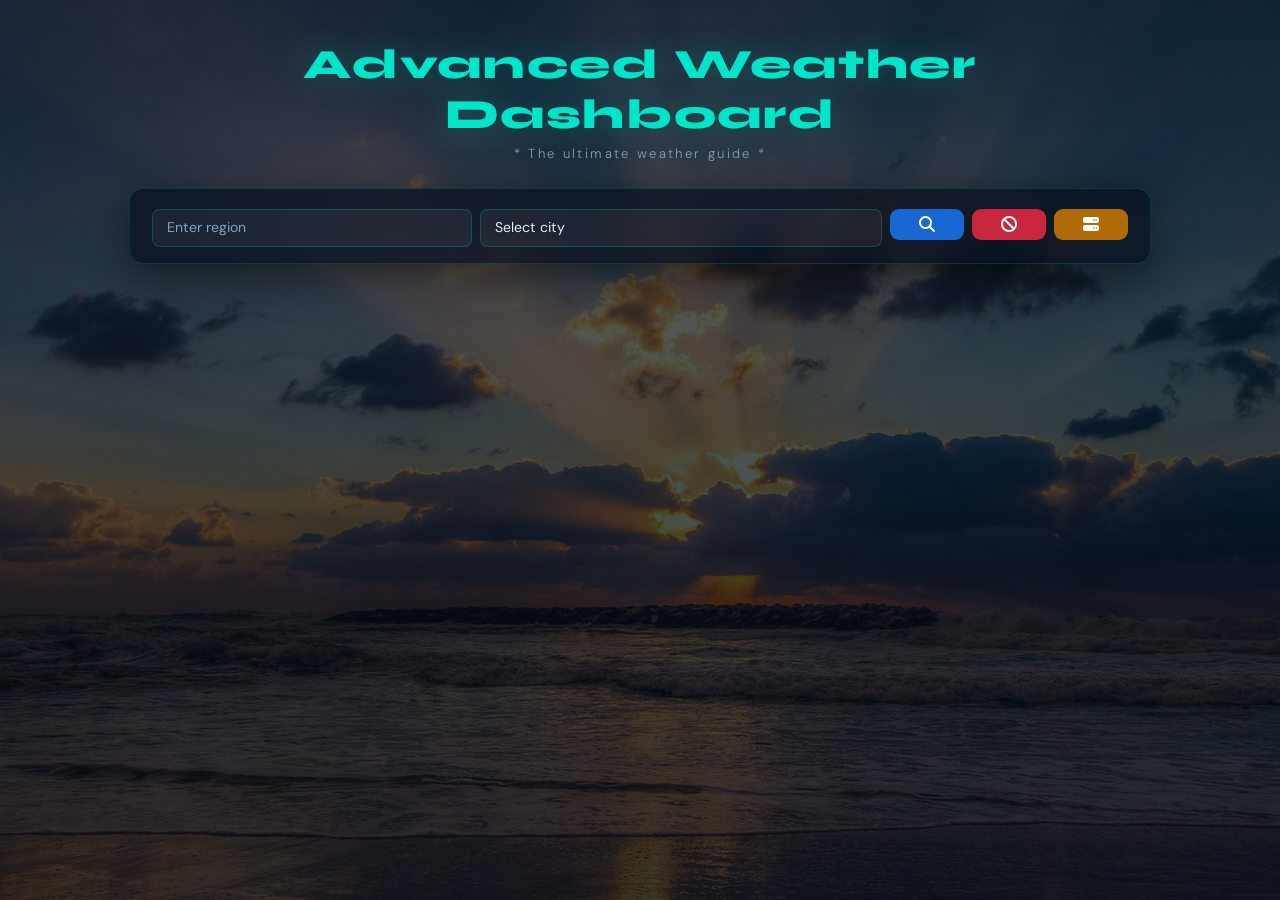
==== index.html @ b050d739 "adjusted style.css file for background image" ====
<!DOCTYPE html>
<html lang="en">
<head>
  <meta charset="UTF-8" />
  <meta name="viewport" content="width=device-width, initial-scale=1.0" />
  <title>Advanced Weather Dashboard</title>

  <!-- Bootstrap 5 -->
  <link rel="stylesheet" href="https://cdn.jsdelivr.net/npm/bootstrap@5.3.2/dist/css/bootstrap.min.css" />
  <!-- Font Awesome -->
  <link rel="stylesheet" href="https://cdnjs.cloudflare.com/ajax/libs/font-awesome/6.5.1/css/all.min.css" />
  <!-- Google Fonts: Syne (display) + DM Sans (body) -->
  <link href="https://fonts.googleapis.com/css2?family=Syne:wght@600;700;800&family=DM+Sans:ital,wght@0,300;0,400;0,500;1,300&display=swap" rel="stylesheet" />
  <!-- OpenLayers -->
  <link rel="stylesheet" href="https://cdn.jsdelivr.net/npm/ol@v10.8.0/ol.css" />
  <!-- App styles -->
  <link rel="stylesheet" href="src/css/style.css" />
</head>
<body>

  <!-- ── LOADING OVERLAY ─────────────────────────── -->
  <div id="loading-overlay" aria-hidden="true">
    <div class="spinner-border" role="status"></div>
    <p>Fetching weather data…</p>
  </div>

  <!-- ── HEADER / SEARCH ─────────────────────────── -->
  <header id="header-section">
    <div class="container-fluid px-3 px-md-4">
      <div class="row justify-content-center">
        <div class="col-12 col-xl-10">

          <div class="text-center mb-4">
            <h1 class="dashboard-title">Advanced Weather Dashboard</h1>
            <p class="dashboard-subtitle">* The ultimate weather guide *</p>
          </div>

          <div class="search-card">
            <div class="row g-2 align-items-start">

              <!-- Region input -->
              <div class="col-12 col-md-4">
                <input
                  type="text"
                  id="region-input"
                  class="form-control custom-input"
                  placeholder="Enter region"
                  autocomplete="off"
                />
                <div class="field-error" id="region-error">Please enter your region!</div>
              </div>

              <!-- City select -->
              <div class="col-12 col-md-5">
                <select id="city-select" class="form-select custom-input">
                  <option value="">Select city</option>
                  <option value="Nicosia">Nicosia</option>
                  <option value="Limassol">Limassol</option>
                  <option value="Larnaca">Larnaca</option>
                  <option value="Paphos">Paphos</option>
                  <option value="Famagusta">Famagusta</option>
                  <option value="Kyrenia">Kyrenia</option>
                  <option value="Ammochostos">Ammochostos</option>
                </select>
                <div class="field-error" id="city-error">Please select your city!</div>
              </div>

              <!-- Action buttons -->
              <div class="col-12 col-md-3 d-flex gap-2">
                <button id="btn-search" class="btn btn-action btn-search flex-fill" title="Search">
                  <i class="fa-solid fa-search"></i>
                </button>
                <button id="btn-clear" class="btn btn-action btn-clear flex-fill" title="Clear">
                  <i class="fa-solid fa-ban"></i>
                </button>
                <button id="btn-log" class="btn btn-action btn-log flex-fill" title="Log">
                  <i class="fa-solid fa-server"></i>
                </button>
              </div>

            </div>
          </div>

        </div>
      </div>
    </div>
  </header>

  <!-- ── DIVIDER 1 ─────────────────────────────────── -->
  <hr class="section-divider hidden" id="divider-1" />

  <!-- ── RESULTS (tabs) ────────────────────────────── -->
  <section id="results-section" class="hidden">
    <div class="container-fluid px-3 px-md-4">
      <div class="row justify-content-center">
        <div class="col-12 col-xl-10">

          <ul class="nav nav-tabs weather-tabs mb-3" id="weatherTabs" role="tablist">
            <li class="nav-item" role="presentation">
              <button class="nav-link active" data-bs-toggle="tab" data-bs-target="#tab-now" role="tab">
                Right Now
              </button>
            </li>
            <li class="nav-item" role="presentation">
              <button class="nav-link" data-bs-toggle="tab" data-bs-target="#tab-24h" role="tab">
                Next 24 hours
              </button>
            </li>
          </ul>

          <div class="tab-content">

            <!-- TAB 1 — RIGHT NOW -->
            <div class="tab-pane fade show active" id="tab-now" role="tabpanel">
              <div class="row g-3">

                <!-- Current weather table -->
                <div class="col-12 col-md-6">
                  <div class="weather-card h-100">
                    <div class="row align-items-center mb-3 g-2">
                      <div class="col-4 text-center">
                        <img id="weather-icon" src="" alt="weather icon" class="weather-icon-lg" />
                      </div>
                      <div class="col-8">
                        <div class="weather-desc"  id="weather-description">--</div>
                        <div class="weather-temp">
                          <span id="weather-temp-val">--</span>
                          <span class="temp-unit">°C</span>
                        </div>
                        <div class="weather-hilo">
                          <span class="temp-low"  id="w-temp-min">L:--°C</span>
                          <span class="hilo-sep">|</span>
                          <span class="temp-high" id="w-temp-max">H:--°C</span>
                        </div>
                      </div>
                    </div>
                    <table class="table table-sm weather-table mb-0">
                      <tbody>
                        <tr><td class="label-col">Pressure</td>    <td id="w-pressure">--</td></tr>
                        <tr><td class="label-col">Humidity</td>    <td id="w-humidity">--</td></tr>
                        <tr><td class="label-col">Wind Speed</td>  <td id="w-wind">--</td></tr>
                        <tr><td class="label-col">Cloud Cover</td> <td id="w-clouds">--</td></tr>
                        <tr><td class="label-col">Sunrise</td>     <td id="w-sunrise">--</td></tr>
                        <tr><td class="label-col">Sunset</td>      <td id="w-sunset">--</td></tr>
                      </tbody>
                    </table>
                  </div>
                </div>

                <!-- Map -->
                <div class="col-12 col-md-6">
                  <div class="weather-card map-wrapper h-100">
                    <div id="map"></div>
                  </div>
                </div>

              </div>
            </div>

            <!-- TAB 2 — NEXT 24H -->
            <div class="tab-pane fade" id="tab-24h" role="tabpanel">
              <div class="weather-card">
                <div class="table-responsive">
                  <table class="table table-sm forecast-table mb-0">
                    <thead>
                      <tr>
                        <th>Time</th>
                        <th>Summary</th>
                        <th>Temp</th>
                        <th>Cloud Cover</th>
                        <th>Details</th>
                      </tr>
                    </thead>
                    <tbody id="forecast-tbody"></tbody>
                  </table>
                </div>
              </div>
            </div>

          </div><!-- /tab-content -->
        </div>
      </div>
    </div>
  </section>

  <!-- ── DIVIDER 2 ─────────────────────────────────── -->
  <hr class="section-divider hidden" id="divider-2" />

  <!-- ── CHARTS ─────────────────────────────────────── -->
  <section id="charts-section" class="hidden">
    <div class="container-fluid px-3 px-md-4">
      <div class="row justify-content-center">
        <div class="col-12 col-xl-10">

          <!-- Gauges -->
          <div class="weather-card mb-3">
            <p class="card-section-title" id="gauges-title">Weather extremes within next 5 days</p>
            <div class="row">
              <div class="col-12 col-md-4"><div id="gauge-temp"></div></div>
              <div class="col-12 col-md-4"><div id="gauge-humidity"></div></div>
              <div class="col-12 col-md-4"><div id="gauge-pressure"></div></div>
            </div>
          </div>

          <!-- Line charts -->
          <div class="weather-card mb-3">
            <p class="card-section-title" id="charts-title">Weather Forecast</p>
            <div class="row">
              <div class="col-12 col-md-4"><div id="chart-temp"></div></div>
              <div class="col-12 col-md-4"><div id="chart-humidity"></div></div>
              <div class="col-12 col-md-4"><div id="chart-pressure"></div></div>
            </div>
          </div>

        </div>
      </div>
    </div>
  </section>


  <hr class="section-divider hidden" id="divider-3" />
  <section id="aq-section" class="hidden">
    <div class="container-fluid px-3 px-md-4 pb-5">
      <div class="row justify-content-center">
        <div class="col-12 col-xl-10">
          <div class="weather-card">
            <p class="card-section-title" id="aq-title">Air Quality</p>
            <div class="row text-center aq-grid">
              <div class="col-6 col-md-3 aq-item"><div class="aq-label">AQI</div>             <div class="aq-value" id="aq-aqi">--</div></div>
              <div class="col-6 col-md-3 aq-item"><div class="aq-label">PM2.5</div>           <div class="aq-value" id="aq-pm25">--</div></div>
              <div class="col-6 col-md-3 aq-item"><div class="aq-label">PM10</div>            <div class="aq-value" id="aq-pm10">--</div></div>
              <div class="col-6 col-md-3 aq-item"><div class="aq-label">CO</div>              <div class="aq-value" id="aq-co">--</div></div>
              <div class="col-6 col-md-3 aq-item"><div class="aq-label">NO<sub>2</sub></div>  <div class="aq-value" id="aq-no2">--</div></div>
              <div class="col-6 col-md-3 aq-item"><div class="aq-label">O<sub>3</sub></div>   <div class="aq-value" id="aq-o3">--</div></div>
              <div class="col-6 col-md-3 aq-item"><div class="aq-label">SO<sub>2</sub></div>  <div class="aq-value" id="aq-so2">--</div></div>
              <div class="col-6 col-md-3 aq-item"><div class="aq-label">Dew</div>             <div class="aq-value" id="aq-dew">--</div></div>
            </div>
          </div>
        </div>
      </div>
    </div>
  </section>

  <div class="modal fade" id="forecastModal" tabindex="-1" aria-hidden="true">
    <div class="modal-dialog modal-dialog-centered">
      <div class="modal-content custom-modal">
        <div class="modal-header">
          <h5 class="modal-title" id="forecastModalTitle">Weather Details</h5>
          <button type="button" class="btn-close btn-close-white" data-bs-dismiss="modal"></button>
        </div>
        <div class="modal-body">
          <div class="row align-items-center mb-4">
            <div class="col-4 text-center">
              <img id="modal-icon" src="" alt="icon" class="modal-weather-icon" />
            </div>
            <div class="col-8">
              <p class="modal-weather-desc mb-0" id="modal-weather-text">--</p>
            </div>
          </div>
          <div class="row text-center">
            <div class="col-4">
              <div class="modal-stat-label">Humidity</div>
              <div class="modal-stat-value" id="modal-humidity">--</div>
            </div>
            <div class="col-4">
              <div class="modal-stat-label">Pressure</div>
              <div class="modal-stat-value" id="modal-pressure">--</div>
            </div>
            <div class="col-4">
              <div class="modal-stat-label">Wind Speed</div>
              <div class="modal-stat-value" id="modal-wind">--</div>
            </div>
          </div>
        </div>
        <div class="modal-footer">
          <button type="button" class="btn btn-secondary" data-bs-dismiss="modal">Close</button>
        </div>
      </div>
    </div>
  </div>

  <div class="modal fade" id="logModal" tabindex="-1" aria-hidden="true">
    <div class="modal-dialog modal-dialog-centered modal-lg">
      <div class="modal-content custom-modal">
        <div class="modal-header">
          <h5 class="modal-title">Last 5 requests</h5>
          <button type="button" class="btn-close btn-close-white" data-bs-dismiss="modal"></button>
        </div>
        <div class="modal-body">
          <div class="table-responsive">
            <table class="table table-sm log-table mb-0">
              <thead>
                <tr><th>Time</th><th>Region</th><th>City</th><th>Country</th></tr>
              </thead>
              <tbody id="log-tbody"></tbody>
            </table>
          </div>
        </div>
        <div class="modal-footer">
          <button type="button" class="btn btn-secondary" data-bs-dismiss="modal">Close</button>
        </div>
      </div>
    </div>
  </div>

  <script src="https://cdn.jsdelivr.net/npm/bootstrap@5.3.2/dist/js/bootstrap.bundle.min.js"></script>
  <script src="https://cdn.jsdelivr.net/npm/ol@v10.8.0/dist/ol.js"></script>
  <script src="https://cdn.plot.ly/plotly-3.3.0.min.js"></script>
  <script src="src/js/script.js"></script>

</body>
</html>
---- src/css/style.css ----
/* ================================================================
   ADVANCED WEATHER DASHBOARD — src/style.css
   Aesthetic: Deep-space atmospheric glass, teal/amber accents
   Fonts: Syne (display) + DM Sans (body)
   ================================================================ */

/* ── CSS VARIABLES ──────────────────────────────────────────── */
:root {
  --clr-bg-base:      #040c18;
  --clr-accent:       #00e5c8;       /* teal  */
  --clr-accent-warm:  #ffb347;       /* amber */
  --clr-danger:       #ff4d6d;
  --clr-low-temp:     #60a5fa;       /* blue  */
  --clr-high-temp:    #34d399;       /* green */

  --glass-bg:         rgba(6, 15, 30, 0.70);
  --glass-border:     rgba(0, 229, 200, 0.15);
  --glass-blur:       blur(16px);

  --text-primary:     #dff0f8;
  --text-muted:       #7ba8be;

  --tab-active-bg:    #00e5c8;
  --tab-active-text:  #040c18;

  --radius-card:      14px;
  --radius-btn:       9px;
  --transition:       0.22s ease;

  --font-display:     'Syne', sans-serif;
  --font-body:        'DM Sans', sans-serif;
}

/* ── RESET / BASE ───────────────────────────────────────────── */
*, *::before, *::after { box-sizing: border-box; }

html {
  scroll-behavior: smooth;
}

body {
  min-height: 100vh;
  margin: 0;
  font-family: var(--font-body);
  font-weight: 400;
  font-size: 0.92rem;
  color: var(--text-primary);
  background:
    linear-gradient(170deg, rgba(4,12,24,0.62) 0%, rgba(4,12,24,0.80) 100%),
    url('../../public/sunset.jpg') no-repeat center center fixed,
    linear-gradient(160deg, #040c18 0%, #071828 50%, #0a1a10 100%);
    
  background-size: cover;
}


/* ── UTILITY ─────────────────────────────────────────────────── */
.hidden { display: none !important; }

/* ── LOADING OVERLAY ─────────────────────────────────────────── */
#loading-overlay {
  display: none;
  position: fixed;
  inset: 0;
  background: rgba(4,12,24,0.82);
  z-index: 9999;
  flex-direction: column;
  align-items: center;
  justify-content: center;
  gap: 1rem;
  backdrop-filter: blur(6px);
}
#loading-overlay.active {
  display: flex;
}
#loading-overlay .spinner-border {
  width: 3rem;
  height: 3rem;
  border-width: 0.2rem;
  color: var(--clr-accent);
}
#loading-overlay p {
  font-family: var(--font-display);
  font-size: 1rem;
  font-weight: 600;
  letter-spacing: 0.12em;
  color: var(--clr-accent);
  margin: 0;
}

/* ── HEADER ──────────────────────────────────────────────────── */
#header-section {
  padding: 2.5rem 0 1.5rem;
}

.dashboard-title {
  font-family: var(--font-display);
  font-size: clamp(1.55rem, 3.8vw, 2.6rem);
  font-weight: 800;
  letter-spacing: 0.04em;
  color: var(--clr-accent);
  text-shadow: 0 0 32px rgba(0,229,200,0.28);
  margin-bottom: 0.25rem;
}

.dashboard-subtitle {
  font-size: 0.82rem;
  font-weight: 300;
  letter-spacing: 0.18em;
  color: var(--text-muted);
  margin: 0;
}

/* ── SEARCH CARD ─────────────────────────────────────────────── */
.search-card {
  background: var(--glass-bg);
  border: 1px solid var(--glass-border);
  border-radius: var(--radius-card);
  padding: 1.25rem 1.4rem 1rem;
  backdrop-filter: var(--glass-blur);
  -webkit-backdrop-filter: var(--glass-blur);
  box-shadow: 0 10px 40px rgba(0,0,0,0.5);
}

/* ── FORM INPUTS ─────────────────────────────────────────────── */
.custom-input {
  background: rgba(255,255,255,0.05) !important;
  border: 1px solid rgba(0,229,200,0.22) !important;
  color: var(--text-primary) !important;
  border-radius: 8px !important;
  font-family: var(--font-body) !important;
  font-size: 0.88rem !important;
  padding: 0.48rem 0.85rem !important;
  transition: border-color var(--transition), box-shadow var(--transition);
}
.custom-input:focus {
  border-color: var(--clr-accent) !important;
  box-shadow: 0 0 0 3px rgba(0,229,200,0.16) !important;
  background: rgba(255,255,255,0.08) !important;
  outline: none !important;
}
.custom-input option {
  background: #071525;
  color: var(--text-primary);
}
.custom-input::placeholder { color: var(--text-muted) !important; }

/* Validation states */
.custom-input.is-invalid {
  border-color: var(--clr-danger) !important;
}
.field-error {
  display: none;
  font-size: 0.76rem;
  font-weight: 500;
  color: var(--clr-danger);
  margin-top: 0.28rem;
  padding-left: 0.2rem;
}
.field-error.visible { display: block; }

/* ── ACTION BUTTONS ──────────────────────────────────────────── */
.btn-action {
  border: none;
  border-radius: var(--radius-btn);
  color: #fff;
  font-size: 1rem;
  padding: 0.44rem 0.5rem;
  transition: filter var(--transition), transform var(--transition);
  line-height: 1;
}
.btn-action:hover  { filter: brightness(1.15); transform: translateY(-1px); }
.btn-action:active { filter: brightness(0.92); transform: translateY(0); }

.btn-search { background: #1967d2; }
.btn-clear  { background: #c8273e; }
.btn-log    { background: #b06a08; }

/* ── SECTION DIVIDER ─────────────────────────────────────────── */
.section-divider {
  border: none;
  border-top: 1px solid var(--glass-border);
  margin: 1.1rem auto;
  max-width: 92%;
  opacity: 0.7;
}

/* ── WEATHER / GENERIC CARD ──────────────────────────────────── */
.weather-card {
  background: var(--glass-bg);
  border: 1px solid var(--glass-border);
  border-radius: var(--radius-card);
  padding: 1.25rem;
  backdrop-filter: var(--glass-blur);
  -webkit-backdrop-filter: var(--glass-blur);
  box-shadow: 0 8px 32px rgba(0,0,0,0.38);
}

.card-section-title {
  font-family: var(--font-display);
  font-size: 0.88rem;
  font-weight: 600;
  letter-spacing: 0.07em;
  color: var(--text-muted);
  text-transform: uppercase;
  border-bottom: 1px solid var(--glass-border);
  padding-bottom: 0.55rem;
  margin-bottom: 0.9rem;
}

/* ── TABS ────────────────────────────────────────────────────── */
.weather-tabs {
  border-bottom: 1px solid var(--glass-border) !important;
  gap: 4px;
}
.weather-tabs .nav-link {
  font-family: var(--font-display);
  font-size: 0.88rem;
  font-weight: 700;
  letter-spacing: 0.05em;
  color: var(--text-muted) !important;
  background: rgba(255,255,255,0.04) !important;
  border: 1px solid var(--glass-border) !important;
  border-bottom: none !important;
  border-radius: 8px 8px 0 0 !important;
  padding: 0.42rem 1.05rem;
  transition: color var(--transition), background var(--transition);
}
.weather-tabs .nav-link:hover:not(.active) {
  color: var(--clr-accent) !important;
  background: rgba(0,229,200,0.06) !important;
}
.weather-tabs .nav-link.active {
  color: var(--tab-active-text) !important;
  background: var(--tab-active-bg) !important;
  border-color: var(--tab-active-bg) !important;
}

/* ── CURRENT WEATHER CARD INTERNALS ─────────────────────────── */
.weather-icon-lg {
  width: 84px;
  height: 84px;
  object-fit: contain;
  filter: drop-shadow(0 0 12px rgba(0,229,200,0.35));
}

.weather-desc {
  font-size: 0.78rem;
  color: var(--text-muted);
  text-transform: capitalize;
  letter-spacing: 0.03em;
  margin-bottom: 0.15rem;
}

.weather-temp {
  font-family: var(--font-display);
  font-size: 2.6rem;
  font-weight: 800;
  color: var(--text-primary);
  line-height: 1.05;
}
.temp-unit { font-size: 1.3rem; font-weight: 600; }

.weather-hilo {
  font-size: 0.8rem;
  margin-top: 0.25rem;
  display: flex;
  align-items: center;
  gap: 6px;
}
.temp-low  { color: var(--clr-low-temp);  font-weight: 500; }
.temp-high { color: var(--clr-high-temp); font-weight: 500; }
.hilo-sep  { color: var(--text-muted); }

.weather-table {
  color: var(--text-primary) !important;
  font-size: 0.86rem;
}
.weather-table td {
  border-color: rgba(255,255,255,0.05) !important;
  padding: 0.42rem 0.5rem !important;
  background: transparent !important;
}
.weather-table .label-col {
  color: var(--text-muted);
  font-weight: 500;
  width: 45%;
}

/* ── MAP ─────────────────────────────────────────────────────── */
.map-wrapper {
  padding: 0 !important;
  overflow: hidden;
  min-height: 320px;
}
#map {
  width: 100%;
  height: 100%;
  min-height: 320px;
  border-radius: var(--radius-card);
}

/* ── FORECAST TABLE ──────────────────────────────────────────── */
.forecast-table {
  color: var(--text-primary) !important;
  font-size: 0.86rem;
}
.forecast-table thead tr {
  background: rgba(0,229,200,0.06);
}
.forecast-table th {
  color: var(--clr-accent) !important;
  font-family: var(--font-display);
  font-weight: 700;
  font-size: 0.82rem;
  letter-spacing: 0.05em;
  border-bottom: 1px solid var(--glass-border) !important;
  border-top: none !important;
  padding: 0.5rem 0.6rem;
}
.forecast-table td {
  border-color: rgba(255,255,255,0.04) !important;
  background: transparent !important;
  vertical-align: middle;
  padding: 0.44rem 0.6rem;
}
.forecast-table tbody tr:hover td {
  background: rgba(0,229,200,0.04) !important;
}

.btn-view {
  background: #1967d2;
  border: none;
  color: #fff;
  border-radius: 6px;
  font-size: 0.76rem;
  padding: 0.26rem 0.72rem;
  cursor: pointer;
  transition: filter var(--transition);
  font-family: var(--font-body);
  font-weight: 500;
}
.btn-view:hover { filter: brightness(1.2); }

/* ── AIR QUALITY ─────────────────────────────────────────────── */
.aq-grid     { row-gap: 1.4rem; padding: 0.4rem 0; }
.aq-label    {
  font-size: 0.7rem;
  font-weight: 500;
  letter-spacing: 0.1em;
  text-transform: uppercase;
  color: var(--text-muted);
  margin-bottom: 0.3rem;
}
.aq-value {
  font-family: var(--font-display);
  font-size: 1.65rem;
  font-weight: 800;
  color: var(--clr-accent);
}

/* ── MODALS ──────────────────────────────────────────────────── */
.custom-modal {
  background: rgba(5, 13, 26, 0.97) !important;
  border: 1px solid var(--glass-border) !important;
  border-radius: var(--radius-card) !important;
  color: var(--text-primary) !important;
  backdrop-filter: blur(20px);
}
.custom-modal .modal-header {
  border-bottom: 1px solid var(--glass-border) !important;
  padding: 1rem 1.25rem;
}
.custom-modal .modal-footer {
  border-top: 1px solid var(--glass-border) !important;
  padding: 0.75rem 1.25rem;
}
.custom-modal .modal-title {
  font-family: var(--font-display);
  font-size: 0.95rem;
  font-weight: 700;
  letter-spacing: 0.04em;
  color: var(--clr-accent);
}
.modal-weather-icon { width: 64px; height: 64px; object-fit: contain; }
.modal-weather-desc {
  font-family: var(--font-display);
  font-size: 1rem;
  font-weight: 600;
  text-transform: capitalize;
}
.modal-stat-label {
  font-size: 0.7rem;
  font-weight: 500;
  letter-spacing: 0.08em;
  text-transform: uppercase;
  color: var(--text-muted);
  margin-bottom: 0.22rem;
}
.modal-stat-value {
  font-family: var(--font-display);
  font-size: 1.05rem;
  font-weight: 700;
  color: var(--text-primary);
}

/* ── LOG TABLE ───────────────────────────────────────────────── */
.log-table { color: var(--text-primary) !important; font-size: 0.86rem; }
.log-table th {
  color: var(--clr-accent) !important;
  font-family: var(--font-display);
  font-weight: 700;
  font-size: 0.8rem;
  letter-spacing: 0.05em;
  border-bottom: 1px solid var(--glass-border) !important;
  border-top: none !important;
}
.log-table td {
  border-color: rgba(255,255,255,0.05) !important;
  background: transparent !important;
}
.log-table tbody tr:hover td { background: rgba(0,229,200,0.04) !important; }

/* ── CLOSE BUTTON (Bootstrap override) ──────────────────────── */
.btn-close-white { filter: invert(1) grayscale(100%) brightness(200%); }

.btn-secondary {
  background: rgba(255,255,255,0.1) !important;
  border: 1px solid rgba(255,255,255,0.18) !important;
  color: var(--text-primary) !important;
  font-family: var(--font-body);
  font-size: 0.85rem;
  border-radius: 7px;
  transition: background var(--transition);
}
.btn-secondary:hover { background: rgba(255,255,255,0.18) !important; }

/* ── RESPONSIVE ──────────────────────────────────────────────── */
@media (max-width: 767px) {
  #header-section       { padding: 1.75rem 0 1rem; }
  .dashboard-title      { font-size: 1.4rem; }
  .weather-temp         { font-size: 2rem; }
  .aq-value             { font-size: 1.3rem; }
  .map-wrapper,
  #map                  { min-height: 240px; }
  .weather-card         { padding: 1rem; }
}
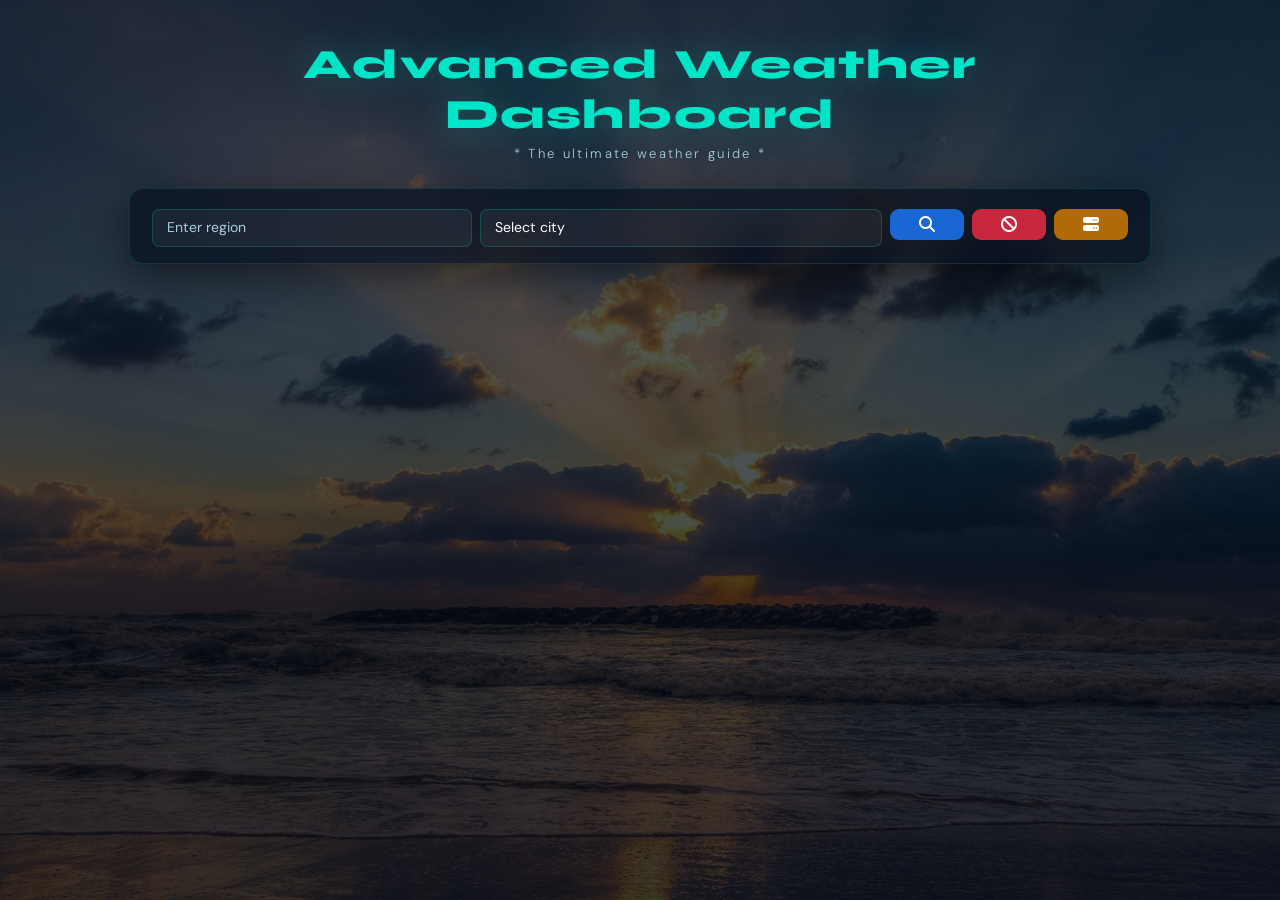
==== commit e68ac725: "added pipeline to automatically check for code and security issues when the code is pushed" ====
--- a/index.html
+++ b/index.html
@@ -4,7 +4,7 @@
   <meta charset="UTF-8" />
   <meta name="viewport" content="width=device-width, initial-scale=1.0" />
   <title>Advanced Weather Dashboard</title>
-
+  <script src="php/env_loader.php"></script>
   <!-- Bootstrap 5 -->
   <link rel="stylesheet" href="https://cdn.jsdelivr.net/npm/bootstrap@5.3.2/dist/css/bootstrap.min.css" />
   <!-- Font Awesome -->
@@ -306,7 +306,7 @@
   <script src="https://cdn.jsdelivr.net/npm/bootstrap@5.3.2/dist/js/bootstrap.bundle.min.js"></script>
   <script src="https://cdn.jsdelivr.net/npm/ol@v10.8.0/dist/ol.js"></script>
   <script src="https://cdn.plot.ly/plotly-3.3.0.min.js"></script>
-  <script src="src/js/script.js"></script>
+  <script type="module" src="src/js/main.js"></script>
 
 </body>
 </html>
--- a/src/css/style.css
+++ b/src/css/style.css
@@ -1,447 +1,23 @@
 /* ================================================================
-   ADVANCED WEATHER DASHBOARD — src/style.css
-   Aesthetic: Deep-space atmospheric glass, teal/amber accents
-   Fonts: Syne (display) + DM Sans (body)
-   ================================================================ */
+  style.css  —  CSS entry point
+  
+  Import order matters:
+    1. Variables first — all partials depend on these tokens
+    2. Reset/base
+    3. Layout components (header → tabs → cards → map → tables)
+    4. Feature sections (charts, AQ, modals)
+    5. Responsive last — overrides everything above at breakpoints
+  ================================================================ */
 
-/* ── CSS VARIABLES ──────────────────────────────────────────── */
-:root {
-  --clr-bg-base:      #040c18;
-  --clr-accent:       #00e5c8;       /* teal  */
-  --clr-accent-warm:  #ffb347;       /* amber */
-  --clr-danger:       #ff4d6d;
-  --clr-low-temp:     #60a5fa;       /* blue  */
-  --clr-high-temp:    #34d399;       /* green */
-
-  --glass-bg:         rgba(6, 15, 30, 0.70);
-  --glass-border:     rgba(0, 229, 200, 0.15);
-  --glass-blur:       blur(16px);
-
-  --text-primary:     #dff0f8;
-  --text-muted:       #7ba8be;
-
-  --tab-active-bg:    #00e5c8;
-  --tab-active-text:  #040c18;
-
-  --radius-card:      14px;
-  --radius-btn:       9px;
-  --transition:       0.22s ease;
-
-  --font-display:     'Syne', sans-serif;
-  --font-body:        'DM Sans', sans-serif;
-}
-
-/* ── RESET / BASE ───────────────────────────────────────────── */
-*, *::before, *::after { box-sizing: border-box; }
-
-html {
-  scroll-behavior: smooth;
-}
-
-body {
-  min-height: 100vh;
-  margin: 0;
-  font-family: var(--font-body);
-  font-weight: 400;
-  font-size: 0.92rem;
-  color: var(--text-primary);
-  background:
-    linear-gradient(170deg, rgba(4,12,24,0.62) 0%, rgba(4,12,24,0.80) 100%),
-    url('../../public/sunset.jpg') no-repeat center center fixed,
-    linear-gradient(160deg, #040c18 0%, #071828 50%, #0a1a10 100%);
-    
-  background-size: cover;
-}
-
-
-/* ── UTILITY ─────────────────────────────────────────────────── */
-.hidden { display: none !important; }
-
-/* ── LOADING OVERLAY ─────────────────────────────────────────── */
-#loading-overlay {
-  display: none;
-  position: fixed;
-  inset: 0;
-  background: rgba(4,12,24,0.82);
-  z-index: 9999;
-  flex-direction: column;
-  align-items: center;
-  justify-content: center;
-  gap: 1rem;
-  backdrop-filter: blur(6px);
-}
-#loading-overlay.active {
-  display: flex;
-}
-#loading-overlay .spinner-border {
-  width: 3rem;
-  height: 3rem;
-  border-width: 0.2rem;
-  color: var(--clr-accent);
-}
-#loading-overlay p {
-  font-family: var(--font-display);
-  font-size: 1rem;
-  font-weight: 600;
-  letter-spacing: 0.12em;
-  color: var(--clr-accent);
-  margin: 0;
-}
-
-/* ── HEADER ──────────────────────────────────────────────────── */
-#header-section {
-  padding: 2.5rem 0 1.5rem;
-}
-
-.dashboard-title {
-  font-family: var(--font-display);
-  font-size: clamp(1.55rem, 3.8vw, 2.6rem);
-  font-weight: 800;
-  letter-spacing: 0.04em;
-  color: var(--clr-accent);
-  text-shadow: 0 0 32px rgba(0,229,200,0.28);
-  margin-bottom: 0.25rem;
-}
-
-.dashboard-subtitle {
-  font-size: 0.82rem;
-  font-weight: 300;
-  letter-spacing: 0.18em;
-  color: var(--text-muted);
-  margin: 0;
-}
-
-/* ── SEARCH CARD ─────────────────────────────────────────────── */
-.search-card {
-  background: var(--glass-bg);
-  border: 1px solid var(--glass-border);
-  border-radius: var(--radius-card);
-  padding: 1.25rem 1.4rem 1rem;
-  backdrop-filter: var(--glass-blur);
-  -webkit-backdrop-filter: var(--glass-blur);
-  box-shadow: 0 10px 40px rgba(0,0,0,0.5);
-}
-
-/* ── FORM INPUTS ─────────────────────────────────────────────── */
-.custom-input {
-  background: rgba(255,255,255,0.05) !important;
-  border: 1px solid rgba(0,229,200,0.22) !important;
-  color: var(--text-primary) !important;
-  border-radius: 8px !important;
-  font-family: var(--font-body) !important;
-  font-size: 0.88rem !important;
-  padding: 0.48rem 0.85rem !important;
-  transition: border-color var(--transition), box-shadow var(--transition);
-}
-.custom-input:focus {
-  border-color: var(--clr-accent) !important;
-  box-shadow: 0 0 0 3px rgba(0,229,200,0.16) !important;
-  background: rgba(255,255,255,0.08) !important;
-  outline: none !important;
-}
-.custom-input option {
-  background: #071525;
-  color: var(--text-primary);
-}
-.custom-input::placeholder { color: var(--text-muted) !important; }
-
-/* Validation states */
-.custom-input.is-invalid {
-  border-color: var(--clr-danger) !important;
-}
-.field-error {
-  display: none;
-  font-size: 0.76rem;
-  font-weight: 500;
-  color: var(--clr-danger);
-  margin-top: 0.28rem;
-  padding-left: 0.2rem;
-}
-.field-error.visible { display: block; }
-
-/* ── ACTION BUTTONS ──────────────────────────────────────────── */
-.btn-action {
-  border: none;
-  border-radius: var(--radius-btn);
-  color: #fff;
-  font-size: 1rem;
-  padding: 0.44rem 0.5rem;
-  transition: filter var(--transition), transform var(--transition);
-  line-height: 1;
-}
-.btn-action:hover  { filter: brightness(1.15); transform: translateY(-1px); }
-.btn-action:active { filter: brightness(0.92); transform: translateY(0); }
-
-.btn-search { background: #1967d2; }
-.btn-clear  { background: #c8273e; }
-.btn-log    { background: #b06a08; }
-
-/* ── SECTION DIVIDER ─────────────────────────────────────────── */
-.section-divider {
-  border: none;
-  border-top: 1px solid var(--glass-border);
-  margin: 1.1rem auto;
-  max-width: 92%;
-  opacity: 0.7;
-}
-
-/* ── WEATHER / GENERIC CARD ──────────────────────────────────── */
-.weather-card {
-  background: var(--glass-bg);
-  border: 1px solid var(--glass-border);
-  border-radius: var(--radius-card);
-  padding: 1.25rem;
-  backdrop-filter: var(--glass-blur);
-  -webkit-backdrop-filter: var(--glass-blur);
-  box-shadow: 0 8px 32px rgba(0,0,0,0.38);
-}
-
-.card-section-title {
-  font-family: var(--font-display);
-  font-size: 0.88rem;
-  font-weight: 600;
-  letter-spacing: 0.07em;
-  color: var(--text-muted);
-  text-transform: uppercase;
-  border-bottom: 1px solid var(--glass-border);
-  padding-bottom: 0.55rem;
-  margin-bottom: 0.9rem;
-}
-
-/* ── TABS ────────────────────────────────────────────────────── */
-.weather-tabs {
-  border-bottom: 1px solid var(--glass-border) !important;
-  gap: 4px;
-}
-.weather-tabs .nav-link {
-  font-family: var(--font-display);
-  font-size: 0.88rem;
-  font-weight: 700;
-  letter-spacing: 0.05em;
-  color: var(--text-muted) !important;
-  background: rgba(255,255,255,0.04) !important;
-  border: 1px solid var(--glass-border) !important;
-  border-bottom: none !important;
-  border-radius: 8px 8px 0 0 !important;
-  padding: 0.42rem 1.05rem;
-  transition: color var(--transition), background var(--transition);
-}
-.weather-tabs .nav-link:hover:not(.active) {
-  color: var(--clr-accent) !important;
-  background: rgba(0,229,200,0.06) !important;
-}
-.weather-tabs .nav-link.active {
-  color: var(--tab-active-text) !important;
-  background: var(--tab-active-bg) !important;
-  border-color: var(--tab-active-bg) !important;
-}
-
-/* ── CURRENT WEATHER CARD INTERNALS ─────────────────────────── */
-.weather-icon-lg {
-  width: 84px;
-  height: 84px;
-  object-fit: contain;
-  filter: drop-shadow(0 0 12px rgba(0,229,200,0.35));
-}
-
-.weather-desc {
-  font-size: 0.78rem;
-  color: var(--text-muted);
-  text-transform: capitalize;
-  letter-spacing: 0.03em;
-  margin-bottom: 0.15rem;
-}
-
-.weather-temp {
-  font-family: var(--font-display);
-  font-size: 2.6rem;
-  font-weight: 800;
-  color: var(--text-primary);
-  line-height: 1.05;
-}
-.temp-unit { font-size: 1.3rem; font-weight: 600; }
-
-.weather-hilo {
-  font-size: 0.8rem;
-  margin-top: 0.25rem;
-  display: flex;
-  align-items: center;
-  gap: 6px;
-}
-.temp-low  { color: var(--clr-low-temp);  font-weight: 500; }
-.temp-high { color: var(--clr-high-temp); font-weight: 500; }
-.hilo-sep  { color: var(--text-muted); }
-
-.weather-table {
-  color: var(--text-primary) !important;
-  font-size: 0.86rem;
-}
-.weather-table td {
-  border-color: rgba(255,255,255,0.05) !important;
-  padding: 0.42rem 0.5rem !important;
-  background: transparent !important;
-}
-.weather-table .label-col {
-  color: var(--text-muted);
-  font-weight: 500;
-  width: 45%;
-}
-
-/* ── MAP ─────────────────────────────────────────────────────── */
-.map-wrapper {
-  padding: 0 !important;
-  overflow: hidden;
-  min-height: 320px;
-}
-#map {
-  width: 100%;
-  height: 100%;
-  min-height: 320px;
-  border-radius: var(--radius-card);
-}
-
-/* ── FORECAST TABLE ──────────────────────────────────────────── */
-.forecast-table {
-  color: var(--text-primary) !important;
-  font-size: 0.86rem;
-}
-.forecast-table thead tr {
-  background: rgba(0,229,200,0.06);
-}
-.forecast-table th {
-  color: var(--clr-accent) !important;
-  font-family: var(--font-display);
-  font-weight: 700;
-  font-size: 0.82rem;
-  letter-spacing: 0.05em;
-  border-bottom: 1px solid var(--glass-border) !important;
-  border-top: none !important;
-  padding: 0.5rem 0.6rem;
-}
-.forecast-table td {
-  border-color: rgba(255,255,255,0.04) !important;
-  background: transparent !important;
-  vertical-align: middle;
-  padding: 0.44rem 0.6rem;
-}
-.forecast-table tbody tr:hover td {
-  background: rgba(0,229,200,0.04) !important;
-}
-
-.btn-view {
-  background: #1967d2;
-  border: none;
-  color: #fff;
-  border-radius: 6px;
-  font-size: 0.76rem;
-  padding: 0.26rem 0.72rem;
-  cursor: pointer;
-  transition: filter var(--transition);
-  font-family: var(--font-body);
-  font-weight: 500;
-}
-.btn-view:hover { filter: brightness(1.2); }
-
-/* ── AIR QUALITY ─────────────────────────────────────────────── */
-.aq-grid     { row-gap: 1.4rem; padding: 0.4rem 0; }
-.aq-label    {
-  font-size: 0.7rem;
-  font-weight: 500;
-  letter-spacing: 0.1em;
-  text-transform: uppercase;
-  color: var(--text-muted);
-  margin-bottom: 0.3rem;
-}
-.aq-value {
-  font-family: var(--font-display);
-  font-size: 1.65rem;
-  font-weight: 800;
-  color: var(--clr-accent);
-}
-
-/* ── MODALS ──────────────────────────────────────────────────── */
-.custom-modal {
-  background: rgba(5, 13, 26, 0.97) !important;
-  border: 1px solid var(--glass-border) !important;
-  border-radius: var(--radius-card) !important;
-  color: var(--text-primary) !important;
-  backdrop-filter: blur(20px);
-}
-.custom-modal .modal-header {
-  border-bottom: 1px solid var(--glass-border) !important;
-  padding: 1rem 1.25rem;
-}
-.custom-modal .modal-footer {
-  border-top: 1px solid var(--glass-border) !important;
-  padding: 0.75rem 1.25rem;
-}
-.custom-modal .modal-title {
-  font-family: var(--font-display);
-  font-size: 0.95rem;
-  font-weight: 700;
-  letter-spacing: 0.04em;
-  color: var(--clr-accent);
-}
-.modal-weather-icon { width: 64px; height: 64px; object-fit: contain; }
-.modal-weather-desc {
-  font-family: var(--font-display);
-  font-size: 1rem;
-  font-weight: 600;
-  text-transform: capitalize;
-}
-.modal-stat-label {
-  font-size: 0.7rem;
-  font-weight: 500;
-  letter-spacing: 0.08em;
-  text-transform: uppercase;
-  color: var(--text-muted);
-  margin-bottom: 0.22rem;
-}
-.modal-stat-value {
-  font-family: var(--font-display);
-  font-size: 1.05rem;
-  font-weight: 700;
-  color: var(--text-primary);
-}
-
-/* ── LOG TABLE ───────────────────────────────────────────────── */
-.log-table { color: var(--text-primary) !important; font-size: 0.86rem; }
-.log-table th {
-  color: var(--clr-accent) !important;
-  font-family: var(--font-display);
-  font-weight: 700;
-  font-size: 0.8rem;
-  letter-spacing: 0.05em;
-  border-bottom: 1px solid var(--glass-border) !important;
-  border-top: none !important;
-}
-.log-table td {
-  border-color: rgba(255,255,255,0.05) !important;
-  background: transparent !important;
-}
-.log-table tbody tr:hover td { background: rgba(0,229,200,0.04) !important; }
-
-/* ── CLOSE BUTTON (Bootstrap override) ──────────────────────── */
-.btn-close-white { filter: invert(1) grayscale(100%) brightness(200%); }
-
-.btn-secondary {
-  background: rgba(255,255,255,0.1) !important;
-  border: 1px solid rgba(255,255,255,0.18) !important;
-  color: var(--text-primary) !important;
-  font-family: var(--font-body);
-  font-size: 0.85rem;
-  border-radius: 7px;
-  transition: background var(--transition);
-}
-.btn-secondary:hover { background: rgba(255,255,255,0.18) !important; }
-
-/* ── RESPONSIVE ──────────────────────────────────────────────── */
-@media (max-width: 767px) {
-  #header-section       { padding: 1.75rem 0 1rem; }
-  .dashboard-title      { font-size: 1.4rem; }
-  .weather-temp         { font-size: 2rem; }
-  .aq-value             { font-size: 1.3rem; }
-  .map-wrapper,
-  #map                  { min-height: 240px; }
-  .weather-card         { padding: 1rem; }
-}+@import url('./_variables.css');
+@import url('./_reset.css');
+@import url('./_loading.css');
+@import url('./_header.css');
+@import url('./_tabs.css');
+@import url('./_weather-card.css');
+@import url('./_map.css');
+@import url('./_forecast.css');
+@import url('./_charts.css');
+@import url('./_air-quality.css');
+@import url('./_modals.css');
+@import url('./_responsive.css');
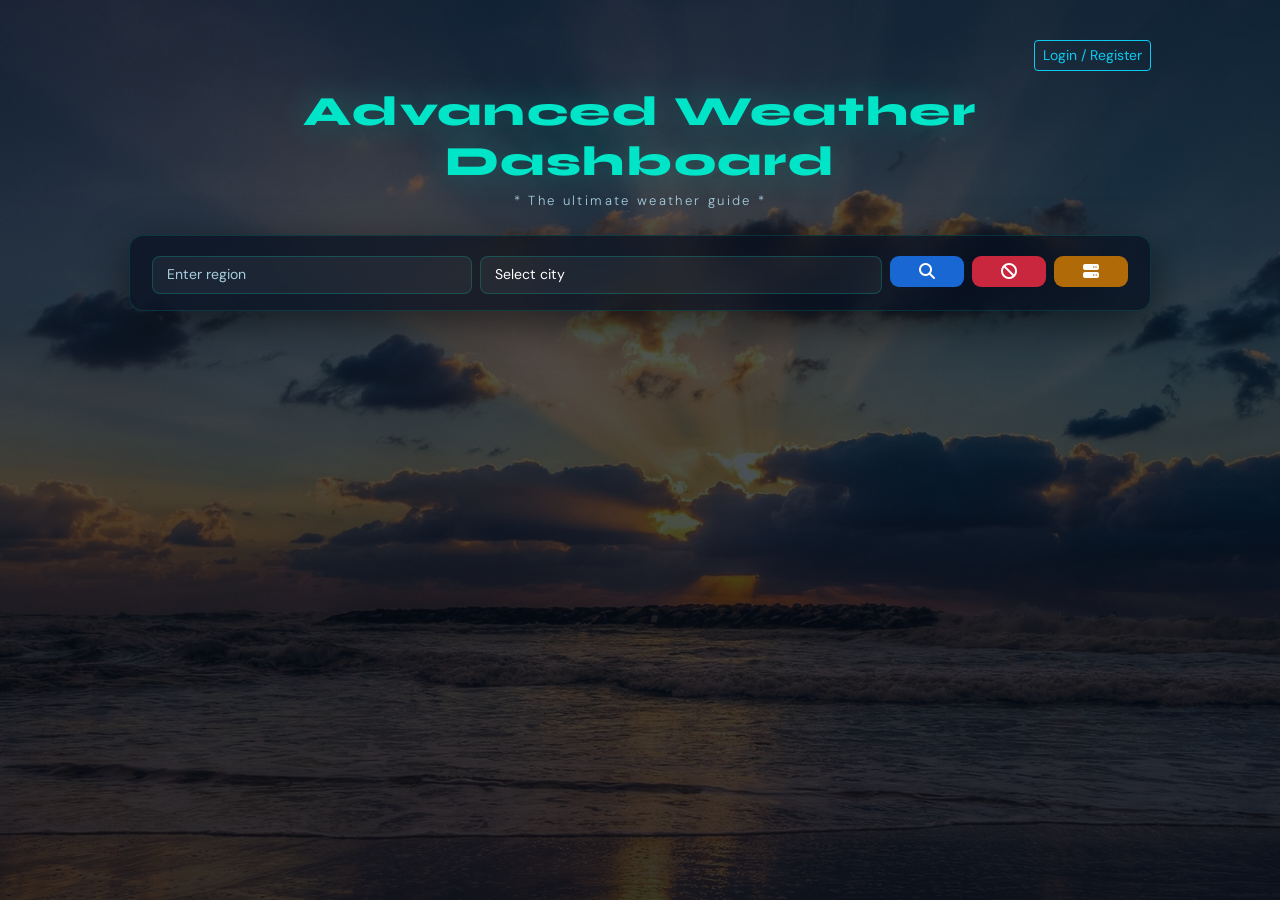
==== commit ed346ece: "implemented user registration and login, connected with the existing table in the database" ====
--- a/index.html
+++ b/index.html
@@ -4,7 +4,6 @@
   <meta charset="UTF-8" />
   <meta name="viewport" content="width=device-width, initial-scale=1.0" />
   <title>Advanced Weather Dashboard</title>
-  <script src="php/env_loader.php"></script>
   <!-- Bootstrap 5 -->
   <link rel="stylesheet" href="https://cdn.jsdelivr.net/npm/bootstrap@5.3.2/dist/css/bootstrap.min.css" />
   <!-- Font Awesome -->
@@ -31,6 +30,11 @@
         <div class="col-12 col-xl-10">
 
           <div class="text-center mb-4">
+            <div class="d-flex justify-content-end align-items-center mb-3">
+            <span id="user-display" class="text-muted small me-3 hidden">Welcome, <strong id="user-name-text" class="text-white"></strong></span>
+            <button id="btn-auth" class="btn btn-sm btn-outline-info" data-bs-toggle="modal" data-bs-target="#authModal">Login / Register</button>
+            <button id="btn-logout" class="btn btn-sm btn-outline-danger hidden">Logout</button>
+          </div>
             <h1 class="dashboard-title">Advanced Weather Dashboard</h1>
             <p class="dashboard-subtitle">* The ultimate weather guide *</p>
           </div>
@@ -279,34 +283,78 @@
     </div>
   </div>
 
-  <div class="modal fade" id="logModal" tabindex="-1" aria-hidden="true">
-    <div class="modal-dialog modal-dialog-centered modal-lg">
-      <div class="modal-content custom-modal">
-        <div class="modal-header">
-          <h5 class="modal-title">Last 5 requests</h5>
-          <button type="button" class="btn-close btn-close-white" data-bs-dismiss="modal"></button>
-        </div>
-        <div class="modal-body">
-          <div class="table-responsive">
-            <table class="table table-sm log-table mb-0">
-              <thead>
-                <tr><th>Time</th><th>Region</th><th>City</th><th>Country</th></tr>
-              </thead>
-              <tbody id="log-tbody"></tbody>
-            </table>
-          </div>
-        </div>
-        <div class="modal-footer">
-          <button type="button" class="btn btn-secondary" data-bs-dismiss="modal">Close</button>
-        </div>
+  <div class="modal fade custom-modal" id="logModal" tabindex="-1">
+  <div class="modal-dialog modal-dialog-centered modal-lg">
+    <div class="modal-content">
+      <div class="modal-header">
+        <h5 class="modal-title">Last 5 requests</h5>
+        <button type="button" class="btn-close btn-close-white" data-bs-dismiss="modal"></button>
+      </div>
+      <div class="modal-body p-0">
+        <div class="table-responsive">
+          <table class="table table-borderless log-table mb-0">
+            <thead>
+              <tr>
+                <th>Time</th>
+                <th>Region</th>
+                <th>City</th>
+                <th>Country</th>
+              </tr>
+            </thead>
+            <tbody id="log-tbody">
+              </tbody>
+          </table>
+        </div>
+      </div>
+      <div class="modal-footer">
+        <button type="button" class="btn btn-danger" data-bs-dismiss="modal">Close</button>
       </div>
     </div>
   </div>
+</div>
+
+  <div class="modal fade custom-modal" id="authModal" tabindex="-1">
+  <div class="modal-dialog modal-dialog-centered">
+    <div class="modal-content">
+      <div class="modal-header">
+        <h5 class="modal-title" id="authModalTitle">Login</h5>
+        <button type="button" class="btn-close btn-close-white" data-bs-dismiss="modal"></button>
+      </div>
+      <div class="modal-body">
+        <div id="auth-error" class="alert alert-danger hidden py-2 small"></div>
+        
+        <div class="btn-group w-100 mb-3" role="group">
+          <input type="radio" class="btn-check" name="authToggle" id="toggleLogin" checked>
+          <label class="btn btn-outline-info" for="toggleLogin">Login</label>
+          <input type="radio" class="btn-check" name="authToggle" id="toggleRegister">
+          <label class="btn btn-outline-info" for="toggleRegister">Register</label>
+        </div>
+
+        <form id="auth-form">
+          <div class="mb-3">
+            <input type="text" id="auth-username" class="form-control custom-input" placeholder="Username" required>
+          </div>
+          <div class="mb-3 hidden" id="group-displayname">
+            <input type="text" id="auth-displayname" class="form-control custom-input" placeholder="Display Name">
+          </div>
+          <div class="mb-3 hidden" id="group-email">
+            <input type="email" id="auth-email" class="form-control custom-input" placeholder="Email Address">
+          </div>
+          <div class="mb-4">
+            <input type="password" id="auth-password" class="form-control custom-input" placeholder="Password" required>
+          </div>
+          <button type="submit" class="btn btn-action btn-search w-100" id="btn-auth-submit">Login</button>
+        </form>
+      </div>
+    </div>
+  </div>
+</div>
 
   <script src="https://cdn.jsdelivr.net/npm/bootstrap@5.3.2/dist/js/bootstrap.bundle.min.js"></script>
   <script src="https://cdn.jsdelivr.net/npm/ol@v10.8.0/dist/ol.js"></script>
   <script src="https://cdn.plot.ly/plotly-3.3.0.min.js"></script>
   <script type="module" src="src/js/main.js"></script>
+  <script src="php/env_loader.php"></script>
 
 </body>
 </html>
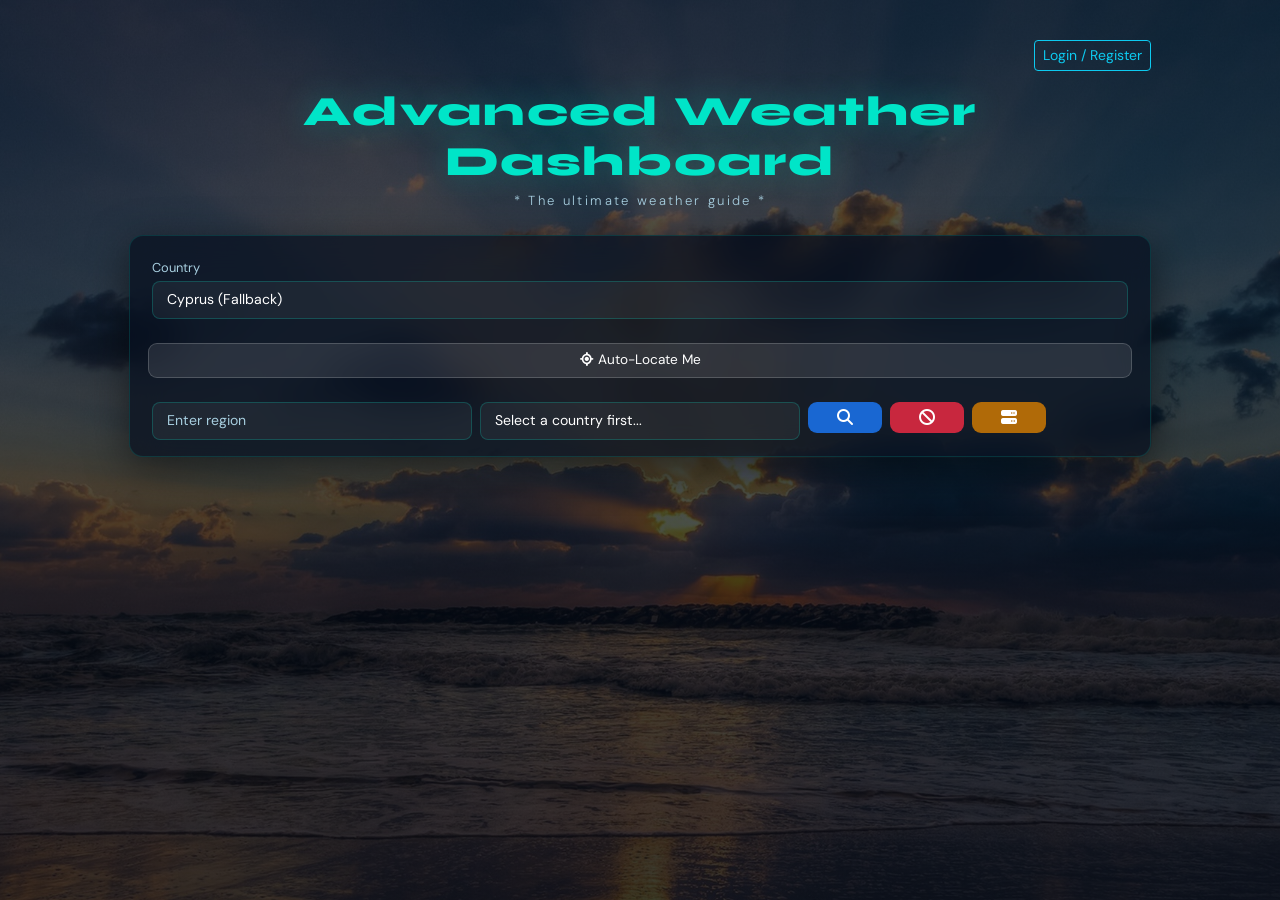
==== commit 102f55a3: "added more countries to the search" ====
--- a/index.html
+++ b/index.html
@@ -41,7 +41,16 @@
 
           <div class="search-card">
             <div class="row g-2 align-items-start">
-
+              <div class="mb-3">
+              <label for="country-select" class="form-label text-muted small mb-1">Country</label>
+              <select id="country-select" class="form-select custom-input">
+                <option value="Cyprus" selected>Loading countries...</option>
+              </select>
+            </div>
+            
+            <button type="button" id="btn-locate" class="btn btn-secondary w-100 mb-3" style="border-radius: var(--radius-btn);">
+              <i class="fa-solid fa-location-crosshairs"></i> Auto-Locate Me
+            </button>
               <!-- Region input -->
               <div class="col-12 col-md-4">
                 <input
@@ -55,18 +64,11 @@
               </div>
 
               <!-- City select -->
-              <div class="col-12 col-md-5">
-                <select id="city-select" class="form-select custom-input">
-                  <option value="">Select city</option>
-                  <option value="Nicosia">Nicosia</option>
-                  <option value="Limassol">Limassol</option>
-                  <option value="Larnaca">Larnaca</option>
-                  <option value="Paphos">Paphos</option>
-                  <option value="Famagusta">Famagusta</option>
-                  <option value="Kyrenia">Kyrenia</option>
-                  <option value="Ammochostos">Ammochostos</option>
-                </select>
-                <div class="field-error" id="city-error">Please select your city!</div>
+              <div class="col-12 col-md-4">
+                  <select id="city-select" class="form-select custom-input" disabled>
+                    <option value="" disabled selected>Select a country first...</option>
+                  </select>
+                  <div id="city-error" class="field-error">Please select a city.</div>
               </div>
 
               <!-- Action buttons -->
